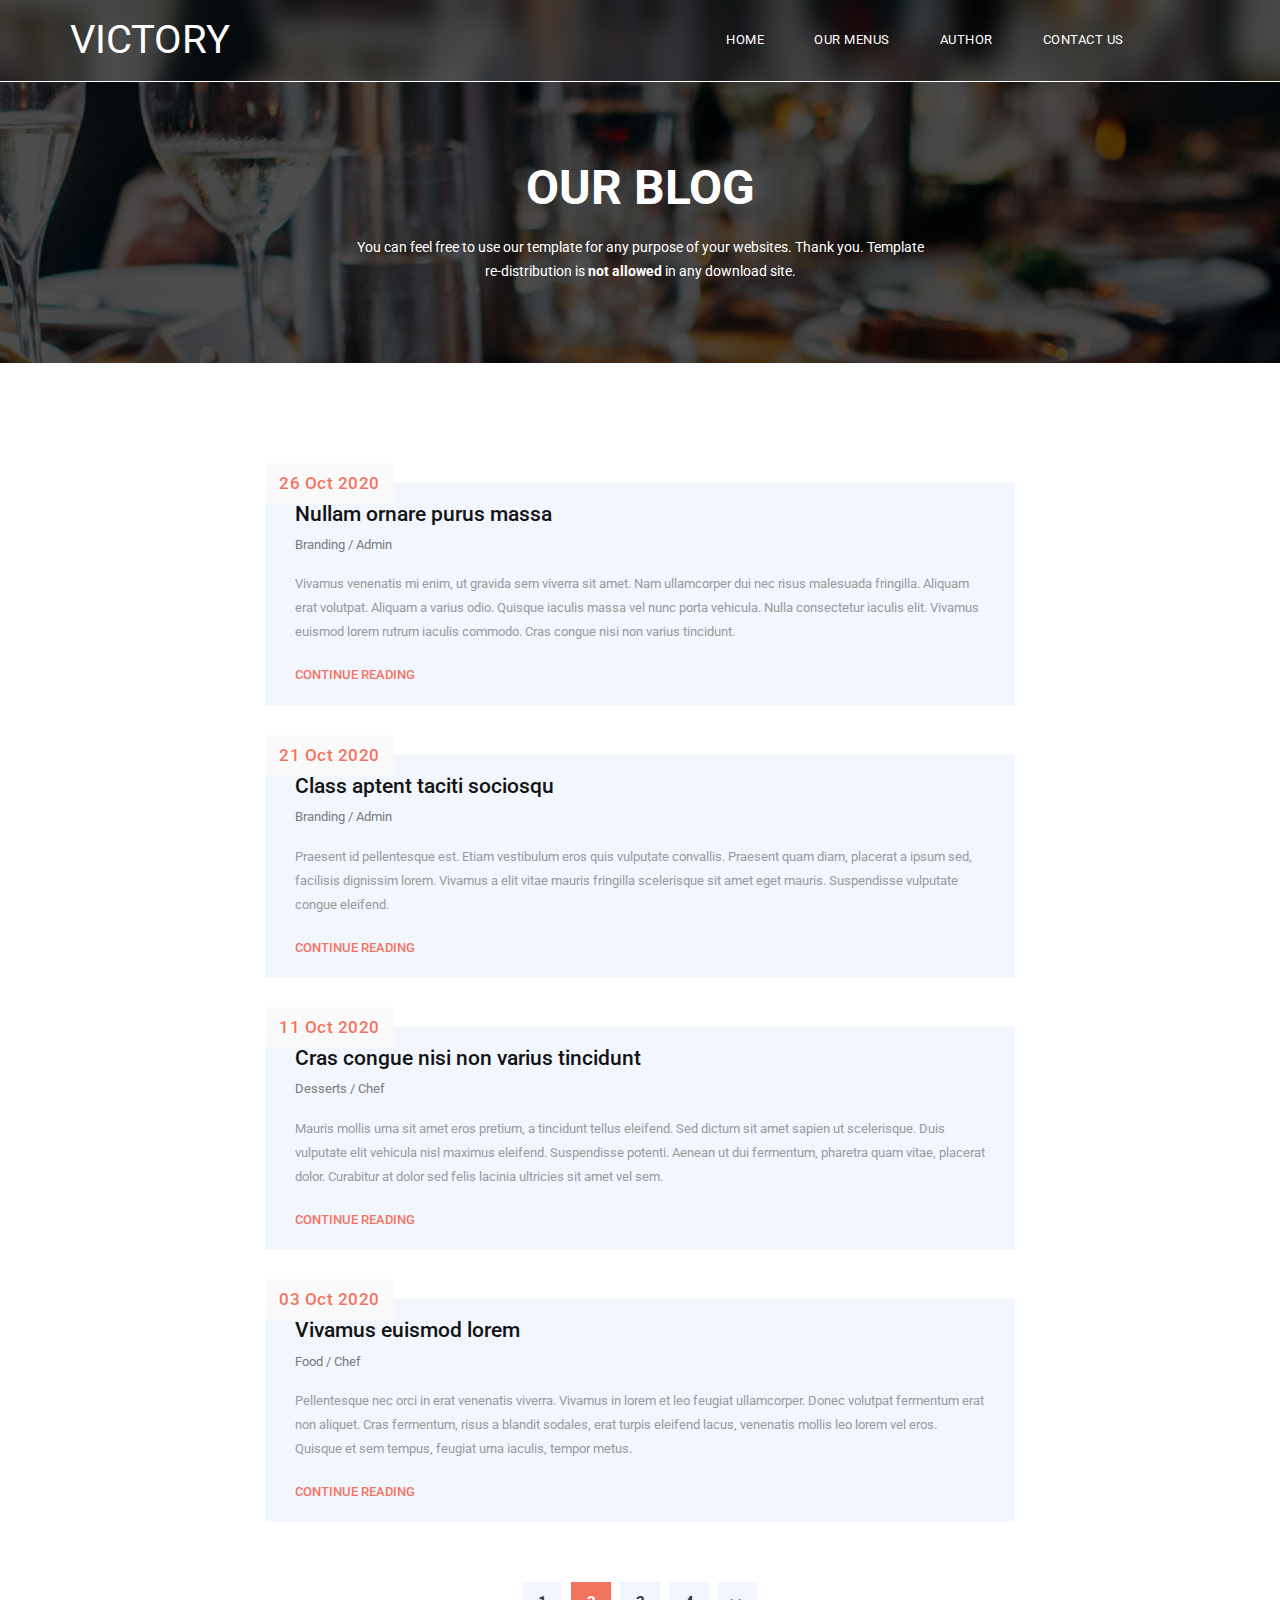
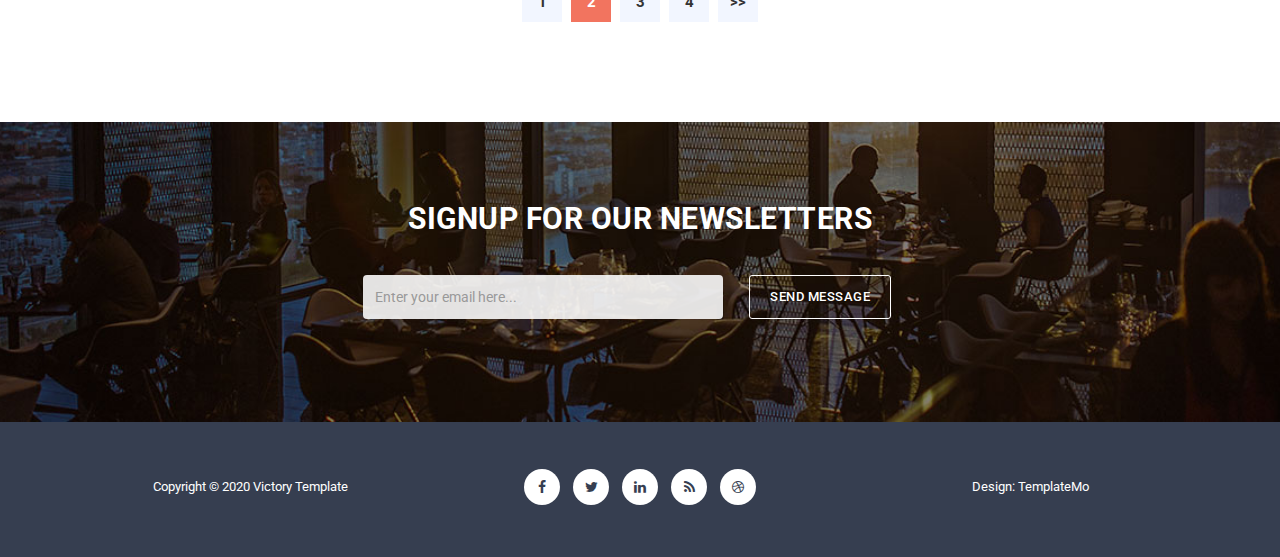
==== author.html @ e6ee0f94 "Add files via upload" ====
<!DOCTYPE html>
<html>
    <head>
        <meta charset="utf-8"/>
        <meta http-equiv="X-UA-Compatible" content="IE=edge,chrome=1"/>
        <!--Victory HTML CSS Template https://templatemo.com/tm-507-victory-->
        <title>Victory - Blog</title>
        <meta name="author" content="mailto:mina.maric.55.22@ict.edu.rs" />
        <meta name="keywords" content="Author, About Me, Mina Maric" />
        <meta name="description" content="Find out more about us through our blog!" />
        <meta name="viewport" content="width=device-width, initial-scale=1"/>
        <link rel="shortcut icon" href="assets/img/restaurant.ico" />
        <link rel="stylesheet" href="assets/css/bootstrap.min.css"/>
        <link rel="stylesheet" href="assets/css/bootstrap-theme.min.css"/>
        <link rel="stylesheet" href="assets/css/fontAwesome.css"/>
        <link rel="stylesheet" href="assets/css/hero-slider.css"/>
        <link rel="stylesheet" href="assets/css/owl-carousel.css"/>
        <link rel="stylesheet" href="assets/css/templatemo-style.css"/>
        <link rel="stylesheet" href="https://cdnjs.cloudflare.com/ajax/libs/OwlCarousel2/2.3.4/assets/owl.carousel.min.css">
        <link rel="stylesheet" href="https://cdnjs.cloudflare.com/ajax/libs/OwlCarousel2/2.3.4/assets/owl.theme.default.min.css">
        <link href="https://fonts.googleapis.com/css?family=Spectral:200,200i,300,300i,400,400i,500,500i,600,600i,700,700i,800,800i" rel="stylesheet"/>
        <link href="https://fonts.googleapis.com/css?family=Roboto:100,300,400,500,700,900" rel="stylesheet"/>
        <script src="https://code.jquery.com/jquery-3.6.4.min.js"></script>
        <script src="https://cdnjs.cloudflare.com/ajax/libs/OwlCarousel2/2.3.4/owl.carousel.min.js"></script>
        <script src="assets/js/vendor/modernizr-2.8.3-respond-1.4.2.min.js"></script>
    </head>

<body>
    <div class="header">
        <div class="container">
            <nav class="navbar navbar-inverse" role="navigation">
                <div class="navbar-header">
                    <a class="navbar-brand" href="index.html" id="boja">Victory</a>

                    <button type="button" id="nav-toggle" class="navbar-toggle" data-toggle="collapse" data-target="#main-nav">
                        <span class="sr-only">Toggle navigation</span>
                        <span class="icon-bar"></span>
                        <span class="icon-bar"></span>
                        <span class="icon-bar"></span>
                    </button>
                </div>
                <!--/.navbar-header-->
                <div id="main-nav" class="collapse navbar-collapse">
                    <ul class="nav navbar-nav" id="meniLista">
                        <li><a href=""></a></li>
                        <li><a href=""></a></li>
                        <li><a href=""></a></li>
                        <li><a href=""></a></li>
                    </ul>
                </div>
                <!--/.navbar-collapse-->
            </nav>
            <!--/.navbar-->
        </div>
        <!--/.container-->
    </div>
    <!--/.header-->


    <section class="page-heading">
        <div class="container">
            <div class="row">
                <div class="col-md-12">
                    <h1>Our Blog</h1>
                    <p>You can feel free to use our template for any purpose of your websites. Thank you. Template re-distribution is <strong>not allowed</strong> in any download site.</p>
                </div>
            </div>
        </div>
    </section>


    <section class="blog-page">
        <div class="container">
            <div class="row">
                <div class="col-md-8 col-md-offset-2">
                    <div class="blog-item">
                        <img src="img/blog_item_01.jpg" alt="">
                        <div class="date">26 Oct 2020</div>
                        <div class="down-content">
                            <h4>Nullam ornare purus massa</h4>
                            <span>Branding / Admin</span>
                            <p>Vivamus venenatis mi enim, ut gravida sem viverra sit amet. Nam ullamcorper dui nec risus malesuada fringilla. Aliquam erat volutpat. Aliquam a varius odio. Quisque iaculis massa vel nunc porta vehicula. Nulla consectetur iaculis elit. Vivamus euismod lorem rutrum iaculis commodo. Cras congue nisi non varius tincidunt.</p>
                            <div class="text-button">
                                <a href="#">Continue Reading</a>
                            </div>
                        </div>
                    </div>
                </div>
                <div class="col-md-8 col-md-offset-2">
                    <div class="blog-item">
                        <img src="img/blog_item_02.jpg" alt="">
                        <div class="date">21 Oct 2020</div>
                        <div class="down-content">
                            <h4>Class aptent taciti sociosqu</h4>
                            <span>Branding / Admin</span>
                            <p>Praesent id pellentesque est. Etiam vestibulum eros quis vulputate convallis. Praesent quam diam, placerat a ipsum sed, facilisis dignissim lorem. Vivamus a elit vitae mauris fringilla scelerisque sit amet eget mauris. Suspendisse vulputate congue eleifend.</p>
                            <div class="text-button">
                                <a href="#">Continue Reading</a>
                            </div>
                        </div>
                    </div>
                </div>
                <div class="col-md-8 col-md-offset-2">
                    <div class="blog-item">
                        <img src="img/blog_item_03.jpg" alt="">
                        <div class="date">11 Oct 2020</div>
                        <div class="down-content">
                            <h4>Cras congue nisi non varius tincidunt</h4>
                            <span>Desserts / Chef</span>
                            <p>Mauris mollis urna sit amet eros pretium, a tincidunt tellus eleifend. Sed dictum sit amet sapien ut scelerisque. Duis vulputate elit vehicula nisl maximus eleifend. Suspendisse potenti. Aenean ut dui fermentum, pharetra quam vitae, placerat dolor. Curabitur at dolor sed felis lacinia ultricies sit amet vel sem.</p>
                            <div class="text-button">
                                <a href="#">Continue Reading</a>
                            </div>
                        </div>
                    </div>
                </div>
                <div class="col-md-8 col-md-offset-2">
                    <div class="blog-item">
                        <img src="img/blog_item_04.jpg" alt="">
                        <div class="date">03 Oct 2020</div>
                        <div class="down-content">
                            <h4>Vivamus euismod lorem</h4>
                            <span>Food / Chef</span>
                            <p>Pellentesque nec orci in erat venenatis viverra. Vivamus in lorem et leo feugiat ullamcorper. Donec volutpat fermentum erat non aliquet. Cras fermentum, risus a blandit sodales, erat turpis eleifend lacus, venenatis mollis leo lorem vel eros. Quisque et sem tempus, feugiat urna iaculis, tempor metus.</p>
                            <div class="text-button">
                                <a href="#">Continue Reading</a>
                            </div>
                        </div>
                    </div>
                </div>
                <div class="col-md-8 col-md-offset-2">
                    <ul class="page-number">
                        <li><a href="#">1</a></li>
                        <li class="active"><a href="#">2</a></li>
                        <li><a href="#">3</a></li>
                        <li><a href="#">4</a></li>
                        <li><a href="#">&gt;&gt;</a></li>
                    </ul>
                </div>
            </div>
        </div>
    </section>


    <section class="sign-up">
        <div class="container">
            <div class="row">
                <div class="col-md-12">
                    <div class="heading">
                        <h2>Signup for our newsletters</h2>
                    </div>
                </div>
            </div>
            <form id="contact" action="" method="get">
                <div class="row">
                    <div class="col-md-4 col-md-offset-3">
                        <fieldset>
                            <input name="email" type="text" class="form-control" id="email" placeholder="Enter your email here..." required="">
                        </fieldset>
                    </div>
                    <div class="col-md-2">
                        <fieldset>
                            <button type="submit" id="form-submit" class="btn">Send Message</button>
                        </fieldset>
                    </div>
                </div>
            </form>
        </div>
    </section>


    <footer>
        <div class="container">
            <div class="row">
                <div class="col-md-4">
                    <p>Copyright &copy; 2020 Victory Template</p>
                </div>
                <div class="col-md-4">
                    <ul class="social-icons">
                        <li><a href="#"><i class="fa fa-facebook"></i></a></li>
                        <li><a href="#"><i class="fa fa-twitter"></i></a></li>
                        <li><a href="#"><i class="fa fa-linkedin"></i></a></li>
                        <li><a href="#"><i class="fa fa-rss"></i></a></li>
                        <li><a href="#"><i class="fa fa-dribbble"></i></a></li>
                    </ul>
                </div>
                <div class="col-md-4">
                    <p>Design: TemplateMo</p>
                </div>
            </div>
        </div>
    </footer>


    <script src="https://ajax.googleapis.com/ajax/libs/jquery/1.11.2/jquery.min.js"></script>
    <script>window.jQuery || document.write('<script src="assets/js/vendor/jquery-1.11.2.min.js"><\/script>')</script>
    <script src="assets/js/vendor/bootstrap.min.js"></script>
    <script src="assets/js/plugins.js" type="text/javascript"></script>
    <script src="assets/js/main.js" type="text/javascript"></script>
                <script type="text/javascript">
                $(document).ready(function() {
                    // navigation click actions 
                    $('.scroll-link').on('click', function(event){
                        event.preventDefault();
                        var sectionID = $(this).attr("data-id");
                        scrollToID('#' + sectionID, 750);
                    });
                    // scroll to top action
                    $('.scroll-top').on('click', function(event) {
                        event.preventDefault();
                        $('html, body').animate({scrollTop:0}, 'slow');         
                    });
                    // mobile nav toggle
                    $('#nav-toggle').on('click', function (event) {
                        event.preventDefault();
                        $('#main-nav').toggleClass("open");
                    });
                });
                // scroll function
                function scrollToID(id, speed){
                    var offSet = 0;
                    var targetOffset = $(id).offset().top - offSet;
                    var mainNav = $('#main-nav');
                    $('html,body').animate({scrollTop:targetOffset}, speed);
                    if (mainNav.hasClass("open")) {
                        mainNav.css("height", "1px").removeClass("in").addClass("collapse");
                        mainNav.removeClass("open");
                    }
                }
                if (typeof console === "undefined") {
                    console = {
                        log: function() { }
                    };
                }
                $(document).ready(function() {
                $("#meniLista li a").hover(
                    function() {
                        $(this).css({
                            borderBottom: "1px solid #fff",
                        });
                    },
                    function() {
                        $(this).css({
                            borderBottom: "1px solid transparent",
                        });
                        }
                    );
                 });
                </script>
    <script src="assets/js/script.js" type="text/javascript"></script>
</body>
</html>
---- assets/css/hero-slider.css ----
/* -------------------------------- 

Primary style

-------------------------------- */
*, *::after, *::before {
  -webkit-box-sizing: border-box;
  -moz-box-sizing: border-box;
  box-sizing: border-box;
}

html {
  font-size: 62.5%;
}

body {
  font-family: "Open Sans", sans-serif;
  color: #2c343b;
  background-color: #f2f2f2;
}

a {
  color: #d44457;
  text-decoration: none;
}

img {
  max-width: 100%;
}

/* -------------------------------- 

Main Components 

-------------------------------- */
.cd-header {
  position: absolute;
  z-index: 2;
  top: 0;
  left: 0;
  width: 100%;
  height: 50px;
  background-color: #21272c;
  -webkit-font-smoothing: antialiased;
  -moz-osx-font-smoothing: grayscale;
}
@media only screen and (min-width: 768px) {
  .cd-header {
    height: 70px;
    background-color: transparent;
  }
}

#cd-logo {
  float: left;
  margin: 13px 0 0 5%;
}
#cd-logo img {
  display: block;
}
@media only screen and (min-width: 768px) {
  #cd-logo {
    margin: 23px 0 0 5%;
  }
}

.cd-primary-nav {
  /* mobile first - navigation hidden by default, triggered by tap/click on navigation icon */
  float: right;
  margin-right: 5%;
  width: 44px;
  height: 100%;
}
.cd-primary-nav ul {
  position: absolute;
  top: 0;
  left: 0;
  width: 100%;
  -webkit-transform: translateY(-100%);
  -moz-transform: translateY(-100%);
  -ms-transform: translateY(-100%);
  -o-transform: translateY(-100%);
  transform: translateY(-100%);
}
.cd-primary-nav ul.is-visible {
  box-shadow: 0 3px 8px rgba(0, 0, 0, 0.2);
  -webkit-transform: translateY(50px);
  -moz-transform: translateY(50px);
  -ms-transform: translateY(50px);
  -o-transform: translateY(50px);
  transform: translateY(50px);
}
.cd-primary-nav a {
  display: block;
  height: 50px;
  line-height: 50px;
  padding-left: 5%;
  background: #21272c;
  border-top: 1px solid #333c44;
  color: #ffffff;
}
@media only screen and (min-width: 768px) {
  .cd-primary-nav {
    width: auto;
    height: auto;
    background: none;
  }
  .cd-primary-nav ul {
    position: static;
    width: auto;
    -webkit-transform: translateY(0);
    -moz-transform: translateY(0);
    -ms-transform: translateY(0);
    -o-transform: translateY(0);
    transform: translateY(0);
    line-height: 70px;
  }
  .cd-primary-nav ul.is-visible {
    -webkit-transform: translateY(0);
    -moz-transform: translateY(0);
    -ms-transform: translateY(0);
    -o-transform: translateY(0);
    transform: translateY(0);
  }
  .cd-primary-nav li {
    display: inline-block;
    margin-left: 1em;
  }
  .cd-primary-nav a {
    display: inline-block;
    height: auto;
    font-weight: 600;
    line-height: normal;
    background: transparent;
    padding: .6em 1em;
    border-top: none;
  }
}

/* -------------------------------- 

Slider

-------------------------------- */
.cd-hero {
  position: relative;
  -webkit-font-smoothing: antialiased;
  -moz-osx-font-smoothing: grayscale;
}

.cd-hero-slider {
  position: relative;
  height: 360px;
  overflow: hidden;
}
.cd-hero-slider li {
  position: absolute;
  top: 0;
  left: 0;
  width: 100%;
  height: 100%;
  -webkit-transform: translateX(100%);
  -moz-transform: translateX(100%);
  -ms-transform: translateX(100%);
  -o-transform: translateX(100%);
  transform: translateX(100%);
}
.cd-hero-slider li.selected {
  /* this is the visible slide */
  position: relative;
  -webkit-transform: translateX(0);
  -moz-transform: translateX(0);
  -ms-transform: translateX(0);
  -o-transform: translateX(0);
  transform: translateX(0);
}
.cd-hero-slider li.move-left {
  /* slide hidden on the left */
  -webkit-transform: translateX(-100%);
  -moz-transform: translateX(-100%);
  -ms-transform: translateX(-100%);
  -o-transform: translateX(-100%);
  transform: translateX(-100%);
}
.cd-hero-slider li.is-moving, .cd-hero-slider li.selected {
  /* the is-moving class is assigned to the slide which is moving outside the viewport */
  -webkit-transition: -webkit-transform 0.5s;
  -moz-transition: -moz-transform 0.5s;
  transition: transform 0.5s;
}
@media only screen and (min-width: 768px) {
  .cd-hero-slider {
    height: 500px;
  }
}
@media only screen and (min-width: 1170px) {
  .cd-hero-slider {
    height: 680px;
  }
}

/* -------------------------------- 

Single slide style

-------------------------------- */
.cd-hero-slider li {
  background-position: center center;
  background-size: cover;
  background-repeat: no-repeat;
}
.cd-hero-slider li:first-of-type {
  background-image: url(../img/slide_01.jpg);
}
.cd-hero-slider li:nth-of-type(2) {
  background-image: url(../img/slide_02.jpg);
}
.cd-hero-slider li:nth-of-type(3) {
  background-image: url(../img/slide_03.jpg);
}
.cd-hero-slider .cd-full-width,
.cd-hero-slider .cd-half-width {
  position: absolute;
  width: 100%;
  height: 100%;
  z-index: 1;
  left: 0;
  top: 0;
  /* this padding is used to align the text */
  padding-top: 150px;
  text-align: center;
  /* Force Hardware Acceleration in WebKit */
  -webkit-backface-visibility: hidden;
  backface-visibility: hidden;
  -webkit-transform: translateZ(0);
  -moz-transform: translateZ(0);
  -ms-transform: translateZ(0);
  -o-transform: translateZ(0);
  transform: translateZ(0);
}
.cd-hero-slider .cd-img-container {
  /* hide image on mobile device */
  display: none;
}
.cd-hero-slider .cd-img-container img {
  position: absolute;
  left: 50%;
  top: 50%;
  bottom: auto;
  right: auto;
  -webkit-transform: translateX(-50%) translateY(-50%);
  -moz-transform: translateX(-50%) translateY(-50%);
  -ms-transform: translateX(-50%) translateY(-50%);
  -o-transform: translateX(-50%) translateY(-50%);
  transform: translateX(-50%) translateY(-50%);
}
.cd-hero-slider .cd-bg-video-wrapper {
  /* hide video on mobile device */
  display: none;
  position: absolute;
  top: 0;
  left: 0;
  width: 100%;
  height: 100%;
  overflow: hidden;
}
.cd-hero-slider .cd-bg-video-wrapper video {
  /* you won't see this element in the html, but it will be injected using js */
  display: block;
  min-height: 100%;
  min-width: 100%;
  max-width: none;
  height: auto;
  width: auto;
  position: absolute;
  left: 50%;
  top: 50%;
  bottom: auto;
  right: auto;
  -webkit-transform: translateX(-50%) translateY(-50%);
  -moz-transform: translateX(-50%) translateY(-50%);
  -ms-transform: translateX(-50%) translateY(-50%);
  -o-transform: translateX(-50%) translateY(-50%);
  transform: translateX(-50%) translateY(-50%);
}
.cd-hero-slider h2, .cd-hero-slider p {
  text-shadow: 0 1px 3px rgba(0, 0, 0, 0.1);
  line-height: 1.2;
  margin: 0 auto 14px;
  color: #ffffff;
  width: 90%;
  max-width: 400px;
}
.cd-hero-slider h2 {
  font-size: 2.4rem;
}
.cd-hero-slider p {
  font-size: 1.4rem;
  line-height: 1.4;
}
.cd-hero-slider .cd-btn {
  display: inline-block;
  padding: 1.2em 1.4em;
  margin-top: .8em;
  background-color: rgba(212, 68, 87, 0.9);
  font-size: 1.3rem;
  font-weight: 700;
  letter-spacing: 1px;
  color: #ffffff;
  text-transform: uppercase;
  box-shadow: 0 3px 6px rgba(0, 0, 0, 0.1);
  -webkit-transition: background-color 0.2s;
  -moz-transition: background-color 0.2s;
  transition: background-color 0.2s;
}
.cd-hero-slider .cd-btn.secondary {
  background-color: rgba(22, 26, 30, 0.8);
}
.cd-hero-slider .cd-btn:nth-of-type(2) {
  margin-left: 1em;
}
.no-touch .cd-hero-slider .cd-btn:hover {
  background-color: #d44457;
}
.no-touch .cd-hero-slider .cd-btn.secondary:hover {
  background-color: #161a1e;
}
@media only screen and (min-width: 768px) {
  .cd-hero-slider .cd-full-width,
  .cd-hero-slider .cd-half-width {
    padding-top: 200px;
  }
  .cd-hero-slider .cd-bg-video-wrapper {
    display: block;
  }
  .cd-hero-slider .cd-half-width {
    width: 45%;
  }
  .cd-hero-slider .cd-half-width:first-of-type {
    left: 5%;
  }
  .cd-hero-slider .cd-half-width:nth-of-type(2) {
    right: 5%;
    left: auto;
  }
  .cd-hero-slider .cd-img-container {
    display: block;
  }
  .cd-hero-slider h2, .cd-hero-slider p {
    max-width: 520px;
  }
  .cd-hero-slider h2 {
    font-size: 2.4em;
    font-weight: 300;
  }
  .cd-hero-slider .cd-btn {
    font-size: 1.4rem;
  }
}
@media only screen and (min-width: 1170px) {
  .cd-hero-slider .cd-full-width,
  .cd-hero-slider .cd-half-width {
    padding-top: 250px;
  }
  .cd-hero-slider h2, .cd-hero-slider p {
    margin-bottom: 20px;
  }
  .cd-hero-slider h2 {
    font-size: 3.2em;
  }
  .cd-hero-slider p {
    font-size: 1.6rem;
  }
}

/* -------------------------------- 

Single slide animation

-------------------------------- */
@media only screen and (min-width: 768px) {
  .cd-hero-slider .cd-half-width {
    opacity: 0;
    -webkit-transform: translateX(40px);
    -moz-transform: translateX(40px);
    -ms-transform: translateX(40px);
    -o-transform: translateX(40px);
    transform: translateX(40px);
  }
  .cd-hero-slider .move-left .cd-half-width {
    -webkit-transform: translateX(-40px);
    -moz-transform: translateX(-40px);
    -ms-transform: translateX(-40px);
    -o-transform: translateX(-40px);
    transform: translateX(-40px);
  }
  .cd-hero-slider .selected .cd-half-width {
    /* this is the visible slide */
    opacity: 1;
    -webkit-transform: translateX(0);
    -moz-transform: translateX(0);
    -ms-transform: translateX(0);
    -o-transform: translateX(0);
    transform: translateX(0);
  }
  .cd-hero-slider .is-moving .cd-half-width {
    /* this is the slide moving outside the viewport 
    wait for the end of the transition on the <li> parent before set opacity to 0 and translate to 40px/-40px */
    -webkit-transition: opacity 0s 0.5s, -webkit-transform 0s 0.5s;
    -moz-transition: opacity 0s 0.5s, -moz-transform 0s 0.5s;
    transition: opacity 0s 0.5s, transform 0s 0.5s;
  }
  .cd-hero-slider li.selected.from-left .cd-half-width:nth-of-type(2),
  .cd-hero-slider li.selected.from-right .cd-half-width:first-of-type {
    /* this is the selected slide - different animation if it's entering from left or right */
    -webkit-transition: opacity 0.4s 0.2s, -webkit-transform 0.5s 0.2s;
    -moz-transition: opacity 0.4s 0.2s, -moz-transform 0.5s 0.2s;
    transition: opacity 0.4s 0.2s, transform 0.5s 0.2s;
  }
  .cd-hero-slider li.selected.from-left .cd-half-width:first-of-type,
  .cd-hero-slider li.selected.from-right .cd-half-width:nth-of-type(2) {
    /* this is the selected slide - different animation if it's entering from left or right */
    -webkit-transition: opacity 0.4s 0.4s, -webkit-transform 0.5s 0.4s;
    -moz-transition: opacity 0.4s 0.4s, -moz-transform 0.5s 0.4s;
    transition: opacity 0.4s 0.4s, transform 0.5s 0.4s;
  }
  .cd-hero-slider .cd-full-width h2,
  .cd-hero-slider .cd-full-width p,
  .cd-hero-slider .cd-full-width .cd-btn {
    opacity: 0;
    -webkit-transform: translateX(100px);
    -moz-transform: translateX(100px);
    -ms-transform: translateX(100px);
    -o-transform: translateX(100px);
    transform: translateX(100px);
  }
  .cd-hero-slider .move-left .cd-full-width h2,
  .cd-hero-slider .move-left .cd-full-width p,
  .cd-hero-slider .move-left .cd-full-width .cd-btn {
    opacity: 0;
    -webkit-transform: translateX(-100px);
    -moz-transform: translateX(-100px);
    -ms-transform: translateX(-100px);
    -o-transform: translateX(-100px);
    transform: translateX(-100px);
  }
  .cd-hero-slider .selected .cd-full-width h2,
  .cd-hero-slider .selected .cd-full-width p,
  .cd-hero-slider .selected .cd-full-width .cd-btn {
    /* this is the visible slide */
    opacity: 1;
    -webkit-transform: translateX(0);
    -moz-transform: translateX(0);
    -ms-transform: translateX(0);
    -o-transform: translateX(0);
    transform: translateX(0);
  }
  .cd-hero-slider li.is-moving .cd-full-width h2,
  .cd-hero-slider li.is-moving .cd-full-width p,
  .cd-hero-slider li.is-moving .cd-full-width .cd-btn {
    /* this is the slide moving outside the viewport 
    wait for the end of the transition on the li parent before set opacity to 0 and translate to 100px/-100px */
    -webkit-transition: opacity 0s 0.5s, -webkit-transform 0s 0.5s;
    -moz-transition: opacity 0s 0.5s, -moz-transform 0s 0.5s;
    transition: opacity 0s 0.5s, transform 0s 0.5s;
  }
  .cd-hero-slider li.selected h2 {
    -webkit-transition: opacity 0.4s 0.2s, -webkit-transform 0.5s 0.2s;
    -moz-transition: opacity 0.4s 0.2s, -moz-transform 0.5s 0.2s;
    transition: opacity 0.4s 0.2s, transform 0.5s 0.2s;
  }
  .cd-hero-slider li.selected p {
    -webkit-transition: opacity 0.4s 0.3s, -webkit-transform 0.5s 0.3s;
    -moz-transition: opacity 0.4s 0.3s, -moz-transform 0.5s 0.3s;
    transition: opacity 0.4s 0.3s, transform 0.5s 0.3s;
  }
  .cd-hero-slider li.selected .cd-btn {
    -webkit-transition: opacity 0.4s 0.4s, -webkit-transform 0.5s 0.4s, background-color 0.2s 0s;
    -moz-transition: opacity 0.4s 0.4s, -moz-transform 0.5s 0.4s, background-color 0.2s 0s;
    transition: opacity 0.4s 0.4s, transform 0.5s 0.4s, background-color 0.2s 0s;
  }
}
/* -------------------------------- 

Slider navigation

-------------------------------- */
.cd-slider-nav {
  display: none;
  position: absolute;
  width: 100%;
  bottom: 0;
  z-index: 2;
  text-align: center;
  height: 55px;
  background-color: rgba(0, 1, 1, 0.5);
}
.cd-slider-nav nav, .cd-slider-nav ul, .cd-slider-nav li, .cd-slider-nav a {
  height: 100%;
}
.cd-slider-nav nav {
  display: inline-block;
  position: relative;
}
.cd-slider-nav .cd-marker {
  position: absolute;
  bottom: 0;
  left: 0;
  width: 60px;
  height: 100%;
  color: #d44457;
  background-color: #ffffff;
  box-shadow: inset 0 2px 0 currentColor;
  -webkit-transition: -webkit-transform 0.2s, box-shadow 0.2s;
  -moz-transition: -moz-transform 0.2s, box-shadow 0.2s;
  transition: transform 0.2s, box-shadow 0.2s;
}
.cd-slider-nav .cd-marker.item-2 {
  -webkit-transform: translateX(100%);
  -moz-transform: translateX(100%);
  -ms-transform: translateX(100%);
  -o-transform: translateX(100%);
  transform: translateX(100%);
}
.cd-slider-nav .cd-marker.item-3 {
  -webkit-transform: translateX(200%);
  -moz-transform: translateX(200%);
  -ms-transform: translateX(200%);
  -o-transform: translateX(200%);
  transform: translateX(200%);
}
.cd-slider-nav .cd-marker.item-4 {
  -webkit-transform: translateX(300%);
  -moz-transform: translateX(300%);
  -ms-transform: translateX(300%);
  -o-transform: translateX(300%);
  transform: translateX(300%);
}
.cd-slider-nav .cd-marker.item-5 {
  -webkit-transform: translateX(400%);
  -moz-transform: translateX(400%);
  -ms-transform: translateX(400%);
  -o-transform: translateX(400%);
  transform: translateX(400%);
}
.cd-slider-nav ul::after {
  clear: both;
  content: "";
  display: table;
}
.cd-slider-nav li {
  display: inline-block;
  width: 60px;
  float: left;
}
.cd-slider-nav li.selected a {
  color: #2c343b;
}
.no-touch .cd-slider-nav li.selected a:hover {
  background-color: transparent;
}
.cd-slider-nav a {
  display: block;
  position: relative;
  padding-top: 35px;
  font-size: 1rem;
  font-weight: 700;
  color: #a8b4be;
  -webkit-transition: background-color 0.2s;
  -moz-transition: background-color 0.2s;
  transition: background-color 0.2s;
}
.cd-slider-nav a::before {
  content: '';
  position: absolute;
  width: 24px;
  height: 24px;
  top: 8px;
  left: 50%;
  right: auto;
  -webkit-transform: translateX(-50%);
  -moz-transform: translateX(-50%);
  -ms-transform: translateX(-50%);
  -o-transform: translateX(-50%);
  transform: translateX(-50%);
}
.no-touch .cd-slider-nav a:hover {
  background-color: rgba(0, 1, 1, 0.5);
}
.cd-slider-nav li:first-of-type a::before {
  background-position: 0 0;
}
.cd-slider-nav li.selected:first-of-type a::before {
  background-position: 0 -24px;
}
.cd-slider-nav li:nth-of-type(2) a::before {
  background-position: -24px 0;
}
.cd-slider-nav li.selected:nth-of-type(2) a::before {
  background-position: -24px -24px;
}
.cd-slider-nav li:nth-of-type(3) a::before {
  background-position: -48px 0;
}
.cd-slider-nav li.selected:nth-of-type(3) a::before {
  background-position: -48px -24px;
}
.cd-slider-nav li:nth-of-type(4) a::before {
  background-position: -72px 0;
}
.cd-slider-nav li.selected:nth-of-type(4) a::before {
  background-position: -72px -24px;
}
.cd-slider-nav li:nth-of-type(5) a::before {
  background-position: -96px 0;
}
.cd-slider-nav li.selected:nth-of-type(5) a::before {
  background-position: -96px -24px;
}
@media only screen and (min-width: 768px) {
  .cd-slider-nav {
    height: 80px;
  }
  .cd-slider-nav .cd-marker,
  .cd-slider-nav li {
    width: 95px;
  }
  .cd-slider-nav a {
    padding-top: 48px;
    font-size: 1.1rem;
    text-transform: uppercase;
  }
  .cd-slider-nav a::before {
    top: 18px;
  }
}

/* -------------------------------- 

Main content

-------------------------------- */
.cd-main-content {
  width: 90%;
  max-width: 768px;
  margin: 0 auto;
  padding: 2em 0;
}
.cd-main-content p {
  font-size: 1.4rem;
  line-height: 1.8;
  color: #999999;
  margin: 2em 0;
}
@media only screen and (min-width: 1170px) {
  .cd-main-content {
    padding: 3em 0;
  }
  .cd-main-content p {
    font-size: 1.6rem;
  }
}

/* -------------------------------- 

Javascript disabled

-------------------------------- */
.no-js .cd-hero-slider li {
  display: none;
}
.no-js .cd-hero-slider li.selected {
  display: block;
}

.no-js .cd-slider-nav {
  display: none;
}
---- assets/css/owl-carousel.css ----
/* 
 *  Core Owl Carousel CSS File
 *  v1.3.3
 */

/* clearfix */
.owl-carousel .owl-wrapper:after {
  content: ".";
  display: block;
  clear: both;
  visibility: hidden;
  line-height: 0;
  height: 0;
}
/* display none until init */
.owl-carousel{
  display: none;
  position: relative;
  width: 100%;
  -ms-touch-action: pan-y;
}
.owl-carousel .owl-wrapper{
  display: none;
  position: relative;
  -webkit-transform: translate3d(0px, 0px, 0px);
}
.owl-carousel .owl-wrapper-outer{
  overflow: hidden;
  position: relative;
  width: 100%;
}
.owl-carousel .owl-wrapper-outer.autoHeight{
  -webkit-transition: height 500ms ease-in-out;
  -moz-transition: height 500ms ease-in-out;
  -ms-transition: height 500ms ease-in-out;
  -o-transition: height 500ms ease-in-out;
  transition: height 500ms ease-in-out;
}
  
.owl-carousel .owl-item{
  float: left;
}

.owl-controls {
  @media (max-width: @screen-sm-max) {
    top: -120px;
  }
  top: -200px;
  width: 100%;
  text-align: center;
  display: inline-block;
}

.owl-controls a {
  color: #336699;
}

.owl-controls a:hover {
  color: #336699;
}

.owl-controls .bg-prev {
  position: absolute;
  z-index: 1;
  width: 50px;
  height: 50px;
  z-index:10; 
  background:#fff; 
  border: 1px solid #336699;
  -webkit-transform: rotate(45deg);
  -moz-transform: rotate(45deg);
  -ms-transform: rotate(45deg);
  -o-transform: rotate(45deg);
  transform: rotate(45deg);
}

.owl-controls .bg-prev:before{
  content:""; 
  display:block; 
  position:absolute; 
  z-index:-1; 
  top:3px; 
  left:3px; 
  right:3px; 
  bottom:3px; 
  border:2px solid #336699
}

.owl-controls .prev {
  left: 15px;
  z-index: 11;
  position: absolute; 
  width: 50px;
  height: 50px;
  line-height: 32px;
}

.owl-controls .prev.active {
  background-image: none;
  outline: 0;
  -webkit-box-shadow: none;
          box-shadow: none;
}

.owl-controls .prev:active {
  background-image: none;
  outline: 0;
  -webkit-box-shadow: none;
          box-shadow: none;
}

.owl-controls .bg-next {
  position: absolute;
  float: right;
  z-index: 1;
  width: 50px;
  height: 50px;
  position:relative; 
  z-index:10; 
  background:#fff; 
  border: 1px solid #336699;
  -webkit-transform: rotate(45deg);
  -moz-transform: rotate(45deg);
  -ms-transform: rotate(45deg);
  -o-transform: rotate(45deg);
  transform: rotate(45deg);
}

.owl-controls .bg-next:before{
  content:""; 
  display:block; 
  position:absolute; 
  z-index:-1; 
  top:3px; 
  left:3px; 
  right:3px; 
  bottom:3px; 
  border:2px solid #336699
}

.owl-controls .next {
  right: 15px;
  z-index: 11;
  position: absolute; 
  width: 50px;
  height: 50px;
  line-height: 32px;
}

.owl-controls .next.active {
  background-image: none;
  outline: 0;
  -webkit-box-shadow: none;
          box-shadow: none;
}

.owl-controls .next:active {
  background-image: none;
  outline: 0;
  -webkit-box-shadow: none;
          box-shadow: none;
}


.owl-theme .owl-controls .owl-page{
  cursor: pointer;
  display: inline-block;
  zoom: 1;
  *display: inline;/*IE7 life-saver */
}
.owl-theme .owl-controls .owl-page a{
  display: block;
  width: 12px;
  height: 12px;
  margin: 0px 5px;
  filter: Alpha(Opacity=50);/*IE7 fix*/
  opacity: 0.5;
  -webkit-border-radius: 20px;
  -moz-border-radius: 20px;
  border-radius: 20px;
  background: transparent;
  border: 2px solid #888;
}

.owl-theme .owl-controls .owl-page.active span,
.owl-theme .owl-controls.clickable .owl-page:hover span{
  filter: Alpha(Opacity=100);/*IE7 fix*/
  opacity: 1;
  display: inline-block;
}
.owl-controls {
  -webkit-user-select: none;
  -khtml-user-select: none;
  -moz-user-select: none;
  -ms-user-select: none;
  user-select: none;
  -webkit-tap-highlight-color: rgba(0, 0, 0, 0);
}

/* fix */
.owl-carousel  .owl-wrapper,
.owl-carousel  .owl-item{
  -webkit-backface-visibility: hidden;
  -moz-backface-visibility:    hidden;
  -ms-backface-visibility:     hidden;
  -webkit-transform: translate3d(0,0,0);
  -moz-transform: translate3d(0,0,0);
  -ms-transform: translate3d(0,0,0);
}
---- assets/css/templatemo-style.css ----
/*

Victory HTML CSS Template

https://templatemo.com/tm-507-victory

*/

* {
    margin: 0;
    padding: 0;
    font-family: 'Roboto', arial, sans-serif;
}

body {
	overflow-x: hidden;
	background-color: #fff;
}

ul {
	list-style: none;
	margin: 0px;
}

p {
	color: #9a9a9a;
	font-size: 13px;
	line-height: 24px;
}

.primary-button a {
	display: inline-block;
	background-color: #f2745f;
	color: #fff;
	font-size: 13px;
	text-transform: uppercase;
	font-weight: 500;
	padding: 12px 20px;
	border-radius: 3px;
	text-decoration: none;
	letter-spacing: 0.5px;
}

.primary-white-button a {
	display: inline-block;
	background-color: #fff;
	color: #f2745f;
	font-size: 13px;
	text-transform: uppercase;
	font-weight: 500;
	padding: 12px 20px;
	border-radius: 3px;
	text-decoration: none;
	letter-spacing: 0.5px;
}

.prvoDugme{
    transition: background-color 0.3s ease-in-out;
}

.drugoDugme, .treceDugme {
	transition: 0.3s ease-in-out;
}

#meniLista li a { 
	transition: 0.3s ease;
	border-bottom: 1px solid transparent;
}


.border-button a {
	display: inline-block;
	background-color: transparent;
	color: #fff;
	font-size: 13px;
	text-transform: uppercase;
	font-weight: 500;
	padding: 12px 20px;
	border-radius: 3px;
	text-decoration: none;
	letter-spacing: 0.5px;
	border: 1px solid #fff;
}



.header {
    width: 100%;
    padding: 0;
    z-index: 10000;
    transition: all 0.2s ease-in-out;
	background-image: url(../img/zameni.jpg);
    text-align: center;
	border-bottom: 1px solid #fff;
}

#boja {
	color: #fff;
}

.navbar-inverse .navbar-brand, .navbar-inverse .navbar-nav>li>a {
    text-shadow: none;
}

.navbar-brand {
	font-weight: 400;
	text-transform: uppercase;
	font-size: 40px;
	text-align: center;
	width: 100%;
	position: relative;
	padding: 30px 0px;
	height: auto!important;
}

#main-nav {
	padding: 15px 0px;
	float: right;
    position:relative;
    right: 25%;
    /* text-align: left; */
}

.nav {
	list-style:none;
    position:relative;
    left:50%;
}

.navbar-nav li {
	margin: 0px 10px;
}

.navbar-nav li a {
	font-family: 'Roboto', sans-serif;
	font-size: 13px;
	text-transform: uppercase;
	color: #fff!important;
	letter-spacing: 0.5px;
}

.header.active {
    background-color: #eaf0ff;
}
.navbar-inverse {
	background-image: none;
	background-color: transparent;
}
.header .navbar {
    margin: 0;
    border: none;
}
.navbar-inverse .navbar-toggle {
	margin-top: 22px;
    border-color: #f2745f;
    background-color: #f2745f;
}
.navbar-inverse .navbar-toggle:hover, .navbar-inverse .navbar-toggle:focus {
	background-color: #f2745f;
}
bootstrap.min.css
.navbar-toggle {
    position: relative;
    float: right;
    padding: 9px 10px;
    margin-top: 15px!important;
    margin-right: 15px;
    margin-bottom: 8px;
    background-color: transparent;
    background-image: none;
    border: 1px solid transparent;
    border-radius: 4px;
}


.banner {
	padding: 220px 0px;
	background-image: url(../img/banner-bg.jpg);
	background-repeat: no-repeat;
	background-size: cover;
	background-position: center center;
	text-align: center;
}

.banner h4 {
	margin-top: 0px;
	font-family: 'Roboto', sans-serif;
	font-weight: 700;
	font-size: 15px;
	color: #fff;
	text-transform: uppercase;
	letter-spacing: 0.5px;
}

.banner h2 {
	/* font-family: 'Spectral', serif; */
	font-size: 30px;
	font-family: 'Roboto', sans-serif;
	letter-spacing: 0.1em;
	font-size: 44px;
	/* font-weight: 600; */
	color: #fff;
	text-transform: uppercase;
}

.banner p {
	color: #fff;
	font-size: 14px;
}

.banner .primary-button {
	margin-top: 30px;
}

section.cook-delecious {
	padding: 100px 0px;
}

.cook-delecious .first-image {
	margin-right: -30px;
	margin-top: 18%;
}

.cook-delecious .first-image img {
	width: 100%;
	overflow: hidden;
}

.cook-delecious .second-image {
	margin-left: -30px;
	margin-top: 18%;
}

.cook-delecious .second-image img {
	width: 100%;
	overflow: hidden;
}

.cook-delecious .cook-content {
	background-color: #f2745f;
	text-align: center;
	padding: 30px;
}

.cook-delecious .cook-content h4 {
	margin-top: 0px;
	margin-bottom: 20px;
	font-size: 22px;
	font-weight: 700;
	letter-spacing: 0.5px;
	text-transform: uppercase;
	color: #fff;
}

.cook-content .contact-content {
	background-color: #f3826f;
	padding: 20px 30px;
}

.cook-content .contact-content span {
	font-size: 11px;
	text-transform: uppercase;
	color: #fff;
	letter-spacing: 1px;
	border: none;
	width: auto;
	height: auto;
	margin-top: 0px;
	margin-bottom: 0px;
}

.cook-content .contact-content h6 {
	font-size: 20px;
	text-transform: uppercase;
	font-weight: 700;
	color: #fff;
	letter-spacing: 0.5px;
}

.cook-content span {
	margin-top: 15px;
	margin-bottom: 15px;
	font-size: 11px;
	text-transform: uppercase;
	color: #fff;
	letter-spacing: 1px;
	border: 1px solid #da6856;
	width: 25px;
	height: 25px;
	display: inline-block;
	line-height: 25px;
	border-radius: 50%;
}




section.services {
	padding-bottom: 100px;
}

.services .service-item  a {
	text-decoration: none;
}

.services .service-item {
	text-align: center;
	overflow: hidden;
    position: relative;
}

.services .service-item img {
	max-width: 100%;
	overflow: hidden;
	border: 15px solid transparent;
	border-radius: 50%;
}

.services .service-item h4 {
	margin-top: 20px;
	font-size: 22px;
	color: #121212;
	font-family: 'Spectral', serif;
	font-weight: 600;
	margin-bottom: 0px;
}



section#book-table {
	padding: 80px 0px;
	background-image: url(../img/book-bg.jpg);
	background-repeat: no-repeat;
	background-size: cover;
	background-position: center center;
	text-align: center;
}

#book-table .heading h2 {
	margin-top: 0px;
	margin-bottom: 70px;
	font-size: 30px;
	font-weight: 700;
	letter-spacing: 0.5px;
	text-transform: uppercase;
	color: #fff;
}

section#book-table .left-image img {
	width: 100%;
	overflow: hidden;
	height: 300px;
}


.success {
	/* font-family: 'Spectral', serif; */
	color: rgb(66, 216, 66);
	position: relative;
	top: 15px;
	font-size: 14px;
}

.err {
	/* font-family: 'Spectral', serif; */
	color: #ff0000;
	position: relative;
	font-size: 13px;
	top: 10px;
}

.right-info {
	height: 300px;
	background-color: #fff;
	margin-left: -30px;
	padding: 30px;
}

.right-info h4 {
	margin-top: 0px;
	/* font-family: 'Spectral', serif; */
	font-size: 28px;
}

.right-info select {
	border-right: none;
	border-left: none;
	border-top: none;
	width: 100%;
	outline: none;
	border-bottom: 1px solid #eee;	
	font-size: 14px;
	color: #9a9a9a;
	padding-left: 10px;
	height: 40px;
}

.right-info input {
	margin-top: 30px;
	margin-bottom: 30px;
	box-shadow: none;
	outline: none;
	border-right: none;
	border-left: none;
	border-top: none;
	border-bottom: 1px solid #eee;
	font-size: 14px;
	color: #9a9a9a;
}

.right-info button {
	width: 100%;
	display: inline-block;
	background-color: #f2745f;
	color: #fff!important;
	font-size: 13px;
	text-transform: uppercase;
	font-weight: 500;
	padding: 12px 20px;
	border-radius: 3px;
	text-decoration: none;
	letter-spacing: 0.5px;
}



section.get-app {
	background-color: #f2745f;
	text-align: center;
	padding: 60px 0px;
}

.get-app .heading h2 {
	margin-top: 0px;
	margin-bottom: 30px;
	font-size: 30px;
	font-weight: 700;
	letter-spacing: 0.5px;
	text-transform: uppercase;
	color: #fff;
}



section.featured-food {
	padding: 100px 0px;
}

.featured-food .heading h2 {
	text-align: center;
	margin-top: 0px;
	margin-bottom: 80px;
	font-size: 22px;
	font-weight: 700;
	font-size: 30px;
	letter-spacing: 0.5px;
	text-transform: uppercase;
	color: #121212;
}

.featured-food .food-item {
	background-color: #f2f6ff;
	padding: 30px;
}

.food-item h2 {
	margin-top: 0px;
	margin-bottom: 30px;
	padding-bottom: 8px;
	/* font-family: 'Spectral', serif; */
	font-size: 28px;
	width: 100%;
	border-bottom: 1px solid #d9dde5;
	color: #121212;
}

.food-item img {
	width: 100%;
	overflow: hidden;
	position: relative;
}

.food-item .price {
	font-size: 17px;
	color: transparent;
	font-weight: 500;
	letter-spacing: 0.5px;
	padding: 8px 14px;
	position: absolute;
	right: 45px;
	margin-top: -40px;
	background-color: transparent;
	transition: 0.3s ease;
}

.food-item .text-content {
	background-color: #fff;
	padding: 20px 20px 10px 20px;
}

.food-item h4 {
	margin-top: 0px;
	/* font-family: 'Spectral', serif; */
	font-size: 18px;
	color: #121212;
}



section.our-blog {
	background-color: #f2f6ff;
	padding: 100px 0px 70px 0px;
}

.our-blog .heading h2 {
	text-align: center;
	margin-top: 0px;
	margin-bottom: 80px;
	font-size: 30px;
	font-weight: 700;
	letter-spacing: 0.5px;
	text-transform: uppercase;
	color: #121212;
}

.blog-post img {
	width: 50%;
	overflow: hidden;
}

.blog-post {
	margin-bottom: 30px;
	display: inline-block;
}

.blog-post .right-content {
	background-color: #fff;
	width: 50%;
	float: right;
	padding: 20px;
	height: 245px;
}

.blog-post .right-content h4 {
	margin-top: 0px;
	margin-bottom: 0px;
	padding-bottom: 8px;
	/* font-family: 'Spectral', serif; */
	font-size: 21px;
	color: #121212;
}

.blog-post .right-content span {
	font-size: 13px;
	color: #7a7a7a;
	display: inline-block;
	margin-top: 10%;
}

.blog-post .right-content .text-button a {
	font-size: 13px;
	font-weight: 500;
	color: #f2745f;
	text-decoration: none;
	text-transform: uppercase;
	margin-top: 12px;
	display: inline-block;
}

.blog-post .date {
	font-size: 17px;
	color: #f2745f;
	font-weight: 500;
	letter-spacing: 0.5px;
	padding: 8px 14px;
	position: absolute;
	left: 15px;
	top: 0px;
	background-color: rgba(250, 250, 250, 0.9);
}


.signup {
	color: rgb(66, 216, 66);
	position: relative;
	top: 30px;
	font-weight: bold;
	font-size: 18px;
}

.signupFailed {
	color: #ff0000;
	position: relative;
	top: 30px;
	font-weight: bold;
	font-size: 18px;
}

section.sign-up {
	padding: 80px 0px;
	height: 300px;
	background-image: url(../img/signup-bg.jpg);
	background-repeat: no-repeat;
	background-size: cover;
	background-position: center center;
	text-align: center;
}


.sign-up .heading h2 {
	text-align: center;
	margin-top: 0px;
	margin-bottom: 40px;
	font-size: 30px;
	font-weight: 700;
	letter-spacing: 0.5px;
	text-transform: uppercase;
	color: #fff;
}

.sign-up button {
	margin-left: -30px;
	display: inline-block;
	background-color: transparent;
	color: #fff!important;
	font-size: 13px;
	text-transform: uppercase;
	font-weight: 500;
	padding: 12px 20px;
	border-radius: 3px;
	text-decoration: none;
	letter-spacing: 0.5px;
	border: 1px solid #fff;
}

.sign-up input {
	margin-right: -30px;
	height: 44px;
	border: 3px;
	background-color: rgba(250, 250, 250, 0.9);
	color: #5a5a5a!important;
	box-shadow: none!important;
	outline: none!important;
}



footer {
	background-color: #363e50;
	line-height: 130px;
	text-align: center;
}

footer p {
	line-height: 120px;
	color: #fff;
	margin-top: 5px;
}

footer p em {
	font-style: normal;
	color: #f2745f;
	font-weight: 500;
}

footer ul {
	list-style: none;
	padding: 0;
	margin: 0;
}

footer ul li {
	display: inline-block;
	margin: 0px 5px;
}

footer ul li i {
	width: 36px;
	height: 36px;
	display: inline-block;
	text-align: center;
	line-height: 36px!important;
	background-color: #fff;
	border-radius: 50%;
	color: #363e50;
	transition: all 0.5s;
}

footer ul li i:hover {
	background-color: #f2745f;	
}




section.page-heading {
	padding: 80px 0px;
	background-image: url(../img/heading-bg.jpg);
	background-repeat: no-repeat;
	background-size: cover;
	background-position: center center;
	text-align: center; 
}

.page-heading h1 {
	margin-top: 0px;
	margin-bottom: 20px;
	/* font-family: 'Spectral', serif; */
	font-size: 48px;
	font-weight: 700;
	text-transform: uppercase;
	color: #fff;
}

.page-heading p {
	color: #fff;
	font-size: 14px;
	padding: 0px 25%;
	margin-bottom: 0px;
}




section.breakfast-menu {
	margin-top: 100px;
}

section.breakfast-menu .price {
	right: 15px;
}

.breakfast-menu-content {
	background-color: #f2f6ff;
	padding: 30px 0px 30px 30px;
}

.breakfast-menu-content .left-image img {
	width: 100%;
	overflow: hidden;
}

.breakfast-menu-content .left-image {
	margin: -30px 0px -30px -30px;
}

.breakfast-menu-content #owl-breakfast {
	margin-left: -15px;
}

.breakfast-menu-content h2 {
	margin-top: 0px;
	margin-bottom: 30px;
	padding-bottom: 8px;
	/* font-family: 'Spectral', serif; */
	font-size: 28px;
	width: 94.5%;
	border-bottom: 1px solid #d9dde5;
	color: #121212;
}



section.lunch-menu {
	margin-top: 100px;
}

section.lunch-menu .price {
	right: 15px;
}

.lunch-menu-content {
	background-color: #f2f6ff;
	padding: 30px 0px 30px 30px;
}

.lunch-menu-content .left-image img {
	width: 100%;
	overflow: hidden;
}

.lunch-menu-content .left-image {
	margin: -30px 0px -30px -30px;
}

.lunch-menu-content #owl-lunch {
	margin-left: -15px;
}

.lunch-menu-content h2 {
	margin-top: 0px;
	margin-bottom: 30px;
	padding-bottom: 8px;
	/* font-family: 'Spectral', serif; */
	font-size: 28px;
	width: 94.5%;
	border-bottom: 1px solid #d9dde5;
	color: #121212;
}



section.dinner-menu {
	margin-top: 100px;
	margin-bottom: 100px;
}

section.dinner-menu .price {
	right: 15px;
}

.dinner-menu-content {
	background-color: #f2f6ff;
	padding: 30px 0px 30px 30px;
}

.dinner-menu-content .left-image img {
	width: 100%;
	overflow: hidden;
}

.dinner-menu-content .left-image {
	margin: -30px 0px -30px -30px;
}

.dinner-menu-content #owl-dinner {
	margin-left: -15px;
}

.dinner-menu-content h2 {
	margin-top: 0px;
	margin-bottom: 30px;
	padding-bottom: 8px;
	/* font-family: 'Spectral', serif; */
	font-size: 28px;
	width: 94.5%;
	border-bottom: 1px solid #d9dde5;
	color: #121212;
}



.owl-pagination {
  margin-top: 39px;
  opacity: 1;
  display: inline-block;
}

.owl-page span {
  display: block;
  width: 8px;
  height: 8px;
  margin: 0px 5px;
  filter: alpha(opacity=50);
  opacity: 0.5;
  -webkit-border-radius: 20px;
  -moz-border-radius: 20px;
  border-radius: 20px;
  background: #f2745f;
}




section.blog-page {
	margin-top: 100px;
}

section.blog-page .page-number {
	padding: 0;
	margin-top: 30px;
	margin-bottom: 100px;
	list-style: none;
	text-align: center;
	width: 100%;
}

section.blog-page .page-number li {
	display: inline-block;
	margin: 0 3px;
}

section.blog-page .page-number li.active a {
	background-color: #f2745f;
	color: #fff;
}

section.blog-page .page-number li a {
	transition: all 0.5s;
	width: 40px;
	height: 40px;
	line-height: 40px;
	display: inline-block;
	text-align: center;
	background-color: #f2f6ff;
	font-size: 15px;
	color: #343434;
	font-weight: 700;
	text-decoration: none;
}

section.blog-page .page-number li a:hover {
	background-color: #f2745f;
	color: #fff;
}

.blog-item img {
	width: 100%;
	overflow: hidden;
}

.blog-item {
	margin-bottom: 30px;
}

.blog-item .down-content {
	background-color: #f2f6ff;
	padding: 20px 30px;
}

.blog-item .down-content h4 {
	margin-top: 0px;
	margin-bottom: 0px;
	padding-bottom: 8px;
	/* font-family: 'Spectral', serif; */
	font-size: 21px;
	color: #121212;
}

.blog-item .down-content span {
	font-size: 13px;
	color: #7a7a7a;
	display: inline-block;
	margin-bottom: 18px;
}

.blog-item .down-content .text-button a {
	font-size: 13px;
	font-weight: 500;
	color: #f2745f;
	text-decoration: none;
	text-transform: uppercase;
	margin-top: 12px;
	display: inline-block;
}

.blog-item .date {
	font-size: 17px;
	color: #f2745f;
	font-weight: 500;
	letter-spacing: 0.5px;
	padding: 8px 14px;
	position: absolute;
	left: 15px;
	top: 0px;
	background-color: rgba(250, 250, 250, 0.9);
}


section.contact-us {
	margin-top: 100px;
	margin-bottom: 60px;
}

.contact-us .section-heading h2 {
	text-align: left;
	margin-top: 0px;
	margin-bottom: 60px;
	font-size: 22px;
	font-weight: 700;
	letter-spacing: 0.5px;
	text-transform: uppercase;
	color: #121212;
}

.contact-us p {
	margin-top: -5px;
}

.contact-us em {
	font-style: normal;
	font-weight: 500;
	font-size: 15px;
	color: #aaa;
}

.contact-us input {
  border-radius: 3px;
  padding-left: 15px;
  font-size: 13px;
  color: #4a4a4a;
  background-color: #f4f4f4;
  outline: none!important;
  border: none;
  box-shadow: none;
  line-height: 44px;
  height: 44px;
  width: 100%;
  margin-bottom: 30px;
}

.contact-us textarea {
  border-radius: 3px;
  padding-left: 15px;
  padding-top: 10px;
  font-size: 13px;
  color: #4a4a4a;
  background-color: #f4f4f4;
  outline: none;
  border: none;
  box-shadow: none;
  height: 122px;
  max-height: 220px;
  width: 100%;
  margin-bottom: 25px;
}

.contact-us button {
	width: 100%;
	display: inline-block;
	background-color: #f2745f;
	color: #fff!important;
	font-size: 13px;
	text-transform: uppercase;
	font-weight: 500;
	padding: 12px 20px;
	border-radius: 3px;
	text-decoration: none;
	letter-spacing: 0.5px;
}

section.map {
	margin-bottom: 150px;
}

section.map #map {
	height: 450px;
}




@media (max-width: 991px) {
	.contact-info {
		margin-top: 80px;
	}
	.cook-delecious .first-image {
		margin-right: 0px;
		margin-top: 0%;
		padding: 0px 10%;
	}
	.cook-delecious .second-image {
		margin-left: 0px;
		margin-top: 0%;
		padding: 0px 10%;
	}
	.services .service-item {
		margin-bottom: 30px;
		margin-top: 30px;
	}
	.right-info {
		height: auto;
		background-color: #fff;
		margin-left: 0px;
		padding: 30px;
	}
	.right-info button {
		margin-top: 30px;
	}
	.blog-post img {
		width: 100%;
		overflow: hidden;
	}
	.blog-post {
		margin-bottom: 30px;
	}
	.blog-post .right-content {
		background-color: #fff;
		width: 100%;
		float: none;
		padding: 20px;
	}
	.sign-up button {
		margin-left: 0px;
		margin-top: 20px;
	}
	footer {
		background-color: #363e50;
		line-height: 40px;
		text-align: center;
	}

	footer p {
		line-height: 60px;
		color: #fff;
		margin-top: 5px;
	}
	.breakfast-menu-content .left-image {
		margin: -30px 0px 30px -30px;
	}
	.lunch-menu-content .left-image {
		margin: -30px 0px -30px -30px;
	}
	.lunch-menu-content .owl-pagination {
	  padding-bottom: 60px;
	}
	.dinner-menu-content .left-image {
		margin: -30px 0px 30px -30px;
	}
	.page-heading p {
		padding: 0px 5%;

	}
}

@media (max-width: 768px) {
	.navbar-toggle {
	    position: relative;
	    float: none;
	    padding: 9px 10px;
	    margin-top: 20px!important;
	    margin-right: 0px;
	    margin-bottom: 20px;
	    background-color: transparent;
	    background-image: none;
	    border: 1px solid transparent;
	    border-radius: 4px;
	}
    #main-nav {
		padding: 0px 0px;
		float: none;
	    position: relative;
	    left: 0%;
	    text-align: center;
	    overflow: hidden;
	    background-color: rgba(250, 250, 250, 0.5);
	    margin: 0px -15px;
	    border-top: none;
	}
	.nav {
		list-style:none;
	    position:relative;
	    left: 0%;
	    overflow: hidden;
	}
	.navbar-nav li {
		border-bottom: 1px solid #d8deed;
		padding: 15px 0px;
	}
	.navbar-nav li:last-child {
		border-bottom: none;
	}
	.cook-delecious .first-image {
		margin-right: 0px;
		margin-top: 0%;
		padding: 0px 10%;
	}
	.cook-delecious .second-image {
		margin-left: 0px;
		margin-top: 0%;
		padding: 0px 10%;
	}
	.services .service-item {
		margin-bottom: 30px;
		margin-top: 30px;
	}
	.right-info {
		height: auto;
		background-color: #fff;
		margin-left: 0px;
		padding: 30px;
	}
	.right-info select {
		margin-top: 30px;
	}
	.right-info select.person {
		margin-top: 0px;
	}
	.right-info button {
		margin-top: 30px;
	}
	.blog-post img {
		width: 100%;
		overflow: hidden;
	}

	.blog-post {
		margin-bottom: 30px;
	}

	.blog-post .right-content {
		background-color: #fff;
		width: 100%;
		float: none;
		padding: 20px;
	}
	.sign-up button {
		margin-left: 0px;
		margin-top: 20px;
	}
	footer {
		background-color: #363e50;
		line-height: 40px;
		text-align: center;
	}

	footer p {
		line-height: 60px;
		color: #fff;
		margin-top: 5px;
	}
	.breakfast-menu-content .left-image {
		margin: -30px 0px 30px -30px;
	}
	.lunch-menu-content .left-image {
		margin: -30px 0px -30px -30px;
	}
	.dinner-menu-content .left-image {
		margin: -30px 0px 30px -30px;
	}
	.page-heading p {
		padding: 0px 5%;

	}
	.contact-info {
		margin-top: 80px;
	}
}
@media (max-width: 480px) {

}
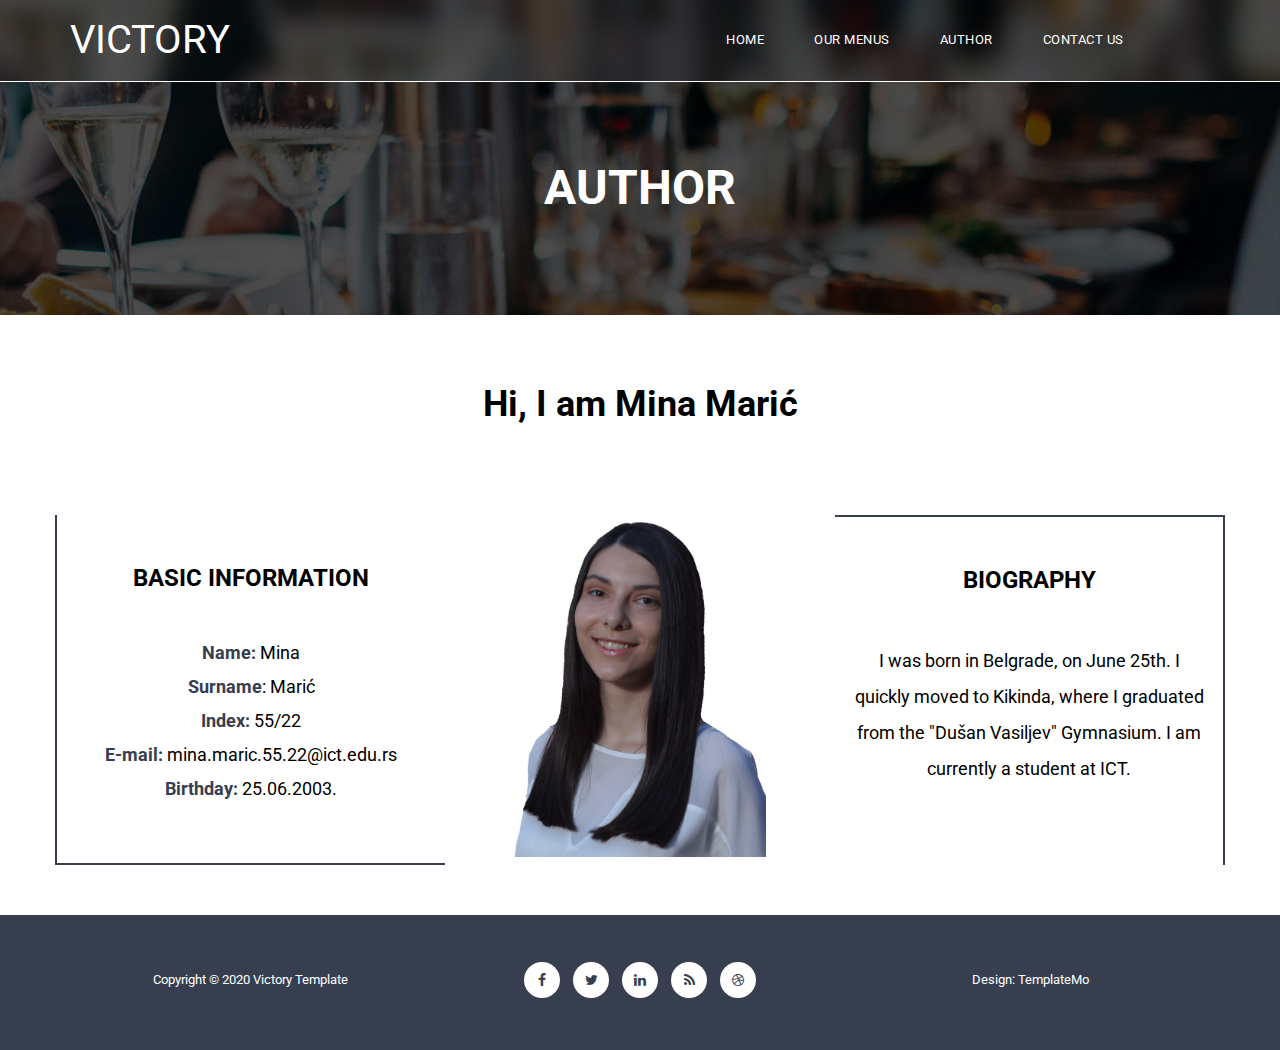
==== commit a0542260: "Add files via upload" ====
--- a/author.html
+++ b/author.html
@@ -61,113 +61,39 @@
         <div class="container">
             <div class="row">
                 <div class="col-md-12">
-                    <h1>Our Blog</h1>
-                    <p>You can feel free to use our template for any purpose of your websites. Thank you. Template re-distribution is <strong>not allowed</strong> in any download site.</p>
+                    <h1>Author</h1>
                 </div>
             </div>
         </div>
     </section>
 
-
-    <section class="blog-page">
+    <section id="autor">
         <div class="container">
             <div class="row">
-                <div class="col-md-8 col-md-offset-2">
-                    <div class="blog-item">
-                        <img src="img/blog_item_01.jpg" alt="">
-                        <div class="date">26 Oct 2020</div>
-                        <div class="down-content">
-                            <h4>Nullam ornare purus massa</h4>
-                            <span>Branding / Admin</span>
-                            <p>Vivamus venenatis mi enim, ut gravida sem viverra sit amet. Nam ullamcorper dui nec risus malesuada fringilla. Aliquam erat volutpat. Aliquam a varius odio. Quisque iaculis massa vel nunc porta vehicula. Nulla consectetur iaculis elit. Vivamus euismod lorem rutrum iaculis commodo. Cras congue nisi non varius tincidunt.</p>
-                            <div class="text-button">
-                                <a href="#">Continue Reading</a>
-                            </div>
-                        </div>
-                    </div>
+                <div class="col-md-12">
+                    <h1>Hi, I am Mina Marić</h1>
                 </div>
-                <div class="col-md-8 col-md-offset-2">
-                    <div class="blog-item">
-                        <img src="img/blog_item_02.jpg" alt="">
-                        <div class="date">21 Oct 2020</div>
-                        <div class="down-content">
-                            <h4>Class aptent taciti sociosqu</h4>
-                            <span>Branding / Admin</span>
-                            <p>Praesent id pellentesque est. Etiam vestibulum eros quis vulputate convallis. Praesent quam diam, placerat a ipsum sed, facilisis dignissim lorem. Vivamus a elit vitae mauris fringilla scelerisque sit amet eget mauris. Suspendisse vulputate congue eleifend.</p>
-                            <div class="text-button">
-                                <a href="#">Continue Reading</a>
-                            </div>
-                        </div>
-                    </div>
+                <div id="tekst" class="col-md-4">
+                    <h3 class="my-5">BASIC INFORMATION</h3>
+                    <p><span>Name:</span> Mina</p>
+                    <p><span>Surname</span>: Marić</p>
+                    <p><span>Index:</span> 55/22</p>
+                    <p><span>E-mail:</span> mina.maric.55.22@ict.edu.rs</p>
+                    <p><span>Birthday:</span> 25.06.2003.</p>
                 </div>
-                <div class="col-md-8 col-md-offset-2">
-                    <div class="blog-item">
-                        <img src="img/blog_item_03.jpg" alt="">
-                        <div class="date">11 Oct 2020</div>
-                        <div class="down-content">
-                            <h4>Cras congue nisi non varius tincidunt</h4>
-                            <span>Desserts / Chef</span>
-                            <p>Mauris mollis urna sit amet eros pretium, a tincidunt tellus eleifend. Sed dictum sit amet sapien ut scelerisque. Duis vulputate elit vehicula nisl maximus eleifend. Suspendisse potenti. Aenean ut dui fermentum, pharetra quam vitae, placerat dolor. Curabitur at dolor sed felis lacinia ultricies sit amet vel sem.</p>
-                            <div class="text-button">
-                                <a href="#">Continue Reading</a>
-                            </div>
-                        </div>
-                    </div>
+                <div id="slika" class="col-md-4">
+                    <img src="assets/img/ja.gif" alt="My photo" />
                 </div>
-                <div class="col-md-8 col-md-offset-2">
-                    <div class="blog-item">
-                        <img src="img/blog_item_04.jpg" alt="">
-                        <div class="date">03 Oct 2020</div>
-                        <div class="down-content">
-                            <h4>Vivamus euismod lorem</h4>
-                            <span>Food / Chef</span>
-                            <p>Pellentesque nec orci in erat venenatis viverra. Vivamus in lorem et leo feugiat ullamcorper. Donec volutpat fermentum erat non aliquet. Cras fermentum, risus a blandit sodales, erat turpis eleifend lacus, venenatis mollis leo lorem vel eros. Quisque et sem tempus, feugiat urna iaculis, tempor metus.</p>
-                            <div class="text-button">
-                                <a href="#">Continue Reading</a>
-                            </div>
-                        </div>
-                    </div>
-                </div>
-                <div class="col-md-8 col-md-offset-2">
-                    <ul class="page-number">
-                        <li><a href="#">1</a></li>
-                        <li class="active"><a href="#">2</a></li>
-                        <li><a href="#">3</a></li>
-                        <li><a href="#">4</a></li>
-                        <li><a href="#">&gt;&gt;</a></li>
-                    </ul>
+                <div id="biografija" class="col-md-4">
+                    <h3 class="text-center">BIOGRAPHY</h3>
+                    <p class="text-center d-flex justify-content-center px-5"> 
+                        I was born in Belgrade, on June 25th. I quickly moved to Kikinda, where I graduated from the "Dušan Vasiljev" Gymnasium.
+                        I am currently a student at ICT.
+                    </p>
                 </div>
             </div>
         </div>
     </section>
-
-
-    <section class="sign-up">
-        <div class="container">
-            <div class="row">
-                <div class="col-md-12">
-                    <div class="heading">
-                        <h2>Signup for our newsletters</h2>
-                    </div>
-                </div>
-            </div>
-            <form id="contact" action="" method="get">
-                <div class="row">
-                    <div class="col-md-4 col-md-offset-3">
-                        <fieldset>
-                            <input name="email" type="text" class="form-control" id="email" placeholder="Enter your email here..." required="">
-                        </fieldset>
-                    </div>
-                    <div class="col-md-2">
-                        <fieldset>
-                            <button type="submit" id="form-submit" class="btn">Send Message</button>
-                        </fieldset>
-                    </div>
-                </div>
-            </form>
-        </div>
-    </section>
-
 
     <footer>
         <div class="container">
--- a/assets/css/templatemo-style.css
+++ b/assets/css/templatemo-style.css
@@ -719,6 +719,13 @@
 	margin-bottom: 0px;
 }
 
+.left-image img {
+    transition: transform 0.3s ease;
+}
+
+.left-image.zoomable img {
+    transform: scale(1.2);
+}
 
 
 
@@ -860,102 +867,86 @@
 }
 
 
-
-
-section.blog-page {
-	margin-top: 100px;
-}
-
-section.blog-page .page-number {
-	padding: 0;
-	margin-top: 30px;
-	margin-bottom: 100px;
-	list-style: none;
-	text-align: center;
-	width: 100%;
-}
-
-section.blog-page .page-number li {
-	display: inline-block;
-	margin: 0 3px;
-}
-
-section.blog-page .page-number li.active a {
-	background-color: #f2745f;
-	color: #fff;
-}
-
-section.blog-page .page-number li a {
-	transition: all 0.5s;
-	width: 40px;
-	height: 40px;
-	line-height: 40px;
-	display: inline-block;
-	text-align: center;
-	background-color: #f2f6ff;
-	font-size: 15px;
-	color: #343434;
-	font-weight: 700;
-	text-decoration: none;
-}
-
-section.blog-page .page-number li a:hover {
-	background-color: #f2745f;
-	color: #fff;
-}
-
-.blog-item img {
-	width: 100%;
-	overflow: hidden;
-}
-
-.blog-item {
-	margin-bottom: 30px;
-}
-
-.blog-item .down-content {
-	background-color: #f2f6ff;
-	padding: 20px 30px;
-}
-
-.blog-item .down-content h4 {
-	margin-top: 0px;
-	margin-bottom: 0px;
-	padding-bottom: 8px;
-	/* font-family: 'Spectral', serif; */
-	font-size: 21px;
-	color: #121212;
-}
-
-.blog-item .down-content span {
-	font-size: 13px;
-	color: #7a7a7a;
-	display: inline-block;
-	margin-bottom: 18px;
-}
-
-.blog-item .down-content .text-button a {
-	font-size: 13px;
-	font-weight: 500;
-	color: #f2745f;
-	text-decoration: none;
-	text-transform: uppercase;
-	margin-top: 12px;
-	display: inline-block;
-}
-
-.blog-item .date {
-	font-size: 17px;
-	color: #f2745f;
-	font-weight: 500;
-	letter-spacing: 0.5px;
-	padding: 8px 14px;
-	position: absolute;
-	left: 15px;
-	top: 0px;
-	background-color: rgba(250, 250, 250, 0.9);
-}
-
+#autor {
+	height: 600px;
+	display: flex;
+	justify-content: center;
+	align-items: center;
+}
+
+#autor h1 {
+	text-align: center;
+	color: #000;
+	font-weight: bold;
+	padding-bottom: 80px;
+}
+
+#tekst {
+	border-bottom: 2px solid #363e50;
+	border-left: 2px solid #363e50;
+}
+
+#biografija {
+	border-top: 2px solid #363e50;
+	border-right: 2px solid #363e50;
+}
+
+#tekst, #slika, #biografija {
+	height: 350px;
+	text-align: center;
+}
+
+#tekst, #biografija {
+	padding-top: 30px;
+}
+
+#slika img {
+	width: 70%;
+}
+
+#autor h3 {
+	color: #000;
+	font-weight: bold;
+	margin-bottom: 50px;
+}
+
+#autor p {
+	font-size: 18px;
+	color: #000;
+}
+
+#biografija p {
+	line-height: 2em;
+}
+
+#tekst span {
+	color: #363e50;
+	font-weight: bold;
+}
+
+.error {
+    color: red;
+    font-size: 14px;
+	position: relative;
+	bottom: 25px;
+}
+
+
+
+.success {
+    color: green;
+	font-size: 14px;
+    font-weight: bold;
+    position: relative;
+	bottom: 25px;
+}
+
+
+.success1 {
+    color: green;
+    font-size: 16px;
+    margin-top: 10px;
+}
 
 section.contact-us {
 	margin-top: 100px;
@@ -1111,9 +1102,27 @@
 		padding: 0px 5%;
 
 	}
+	#autor {
+		height: 1500px;
+	}
+	#slika img {
+		width: 50%;
+	}
+	#tekst, #biografija {
+		border: none;
+	}
+	#biografija {
+		margin-top: 200px;
+		width: 70%;
+		position: relative;
+		left: 12%;
+	}
 }
 
 @media (max-width: 768px) {
+	#biografija {
+		margin-top: 150px;
+	}
 	.navbar-toggle {
 	    position: relative;
 	    float: none;
@@ -1226,6 +1235,8 @@
 		margin-top: 80px;
 	}
 }
-@media (max-width: 480px) {
-
+@media (max-width: 640px) {
+	#slika img {
+		width: 350px;
+	}
 }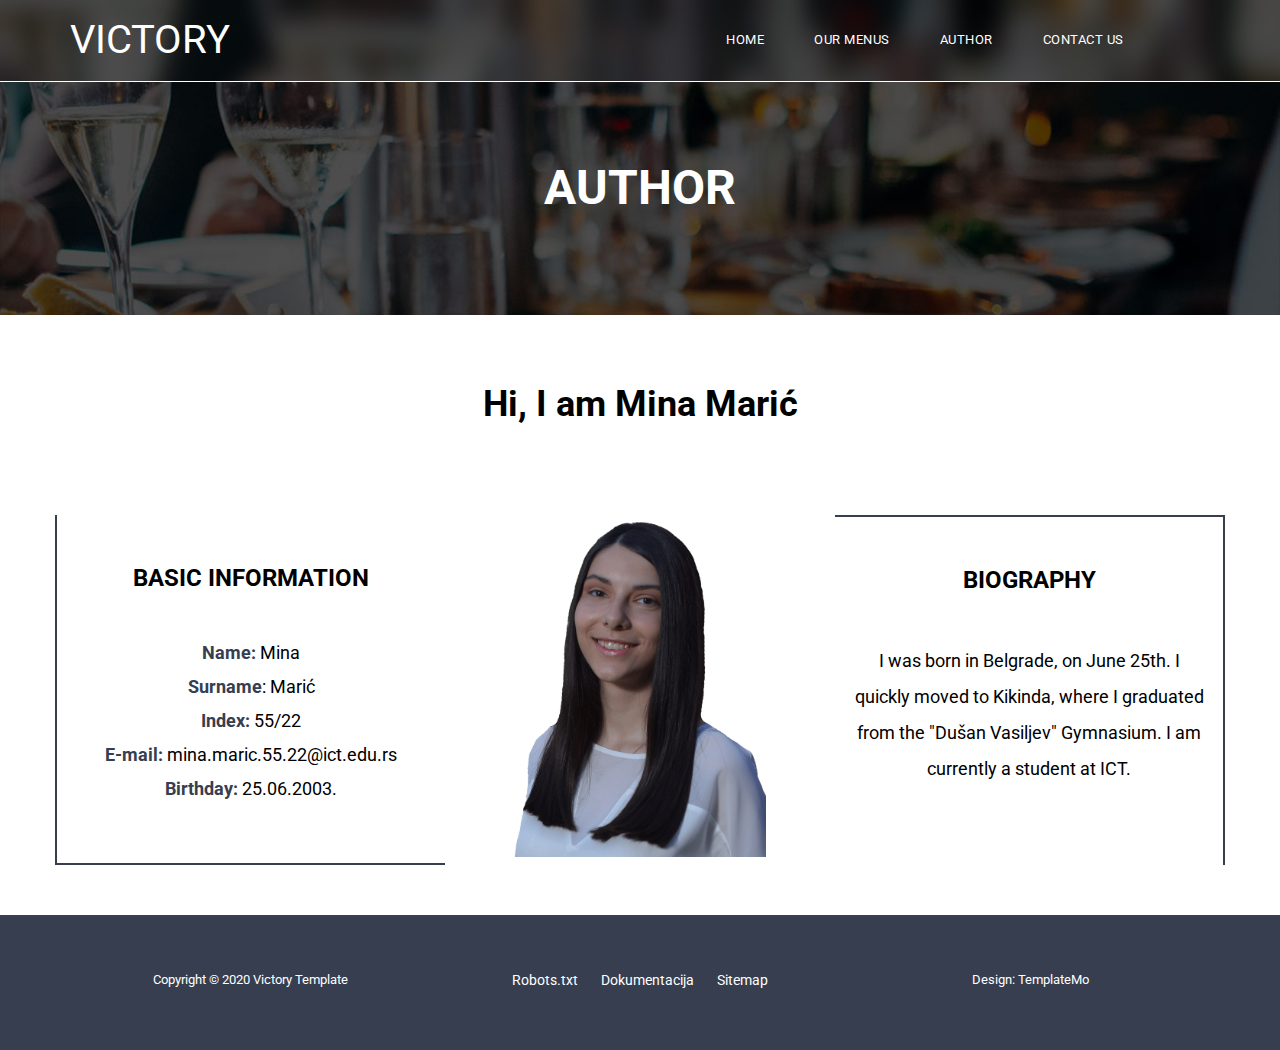
==== commit 2f3c4e24: "Add files via upload" ====
--- a/author.html
+++ b/author.html
@@ -103,11 +103,9 @@
                 </div>
                 <div class="col-md-4">
                     <ul class="social-icons">
-                        <li><a href="#"><i class="fa fa-facebook"></i></a></li>
-                        <li><a href="#"><i class="fa fa-twitter"></i></a></li>
-                        <li><a href="#"><i class="fa fa-linkedin"></i></a></li>
-                        <li><a href="#"><i class="fa fa-rss"></i></a></li>
-                        <li><a href="#"><i class="fa fa-dribbble"></i></a></li>
+                        <a href="robots.txt" target="_blank">Robots.txt</a>
+                        <a href="Dokumentacija.pdf" target="_blank">Dokumentacija</a>
+                        <a href="sitemap.xml" target="_blank">Sitemap</a>
                     </ul>
                 </div>
                 <div class="col-md-4">
--- a/assets/css/templatemo-style.css
+++ b/assets/css/templatemo-style.css
@@ -691,7 +691,10 @@
 }
 
 
-
+.social-icons a {
+	margin: 0px 10px;
+	color: #fff;
+}
 
 section.page-heading {
 	padding: 80px 0px;
